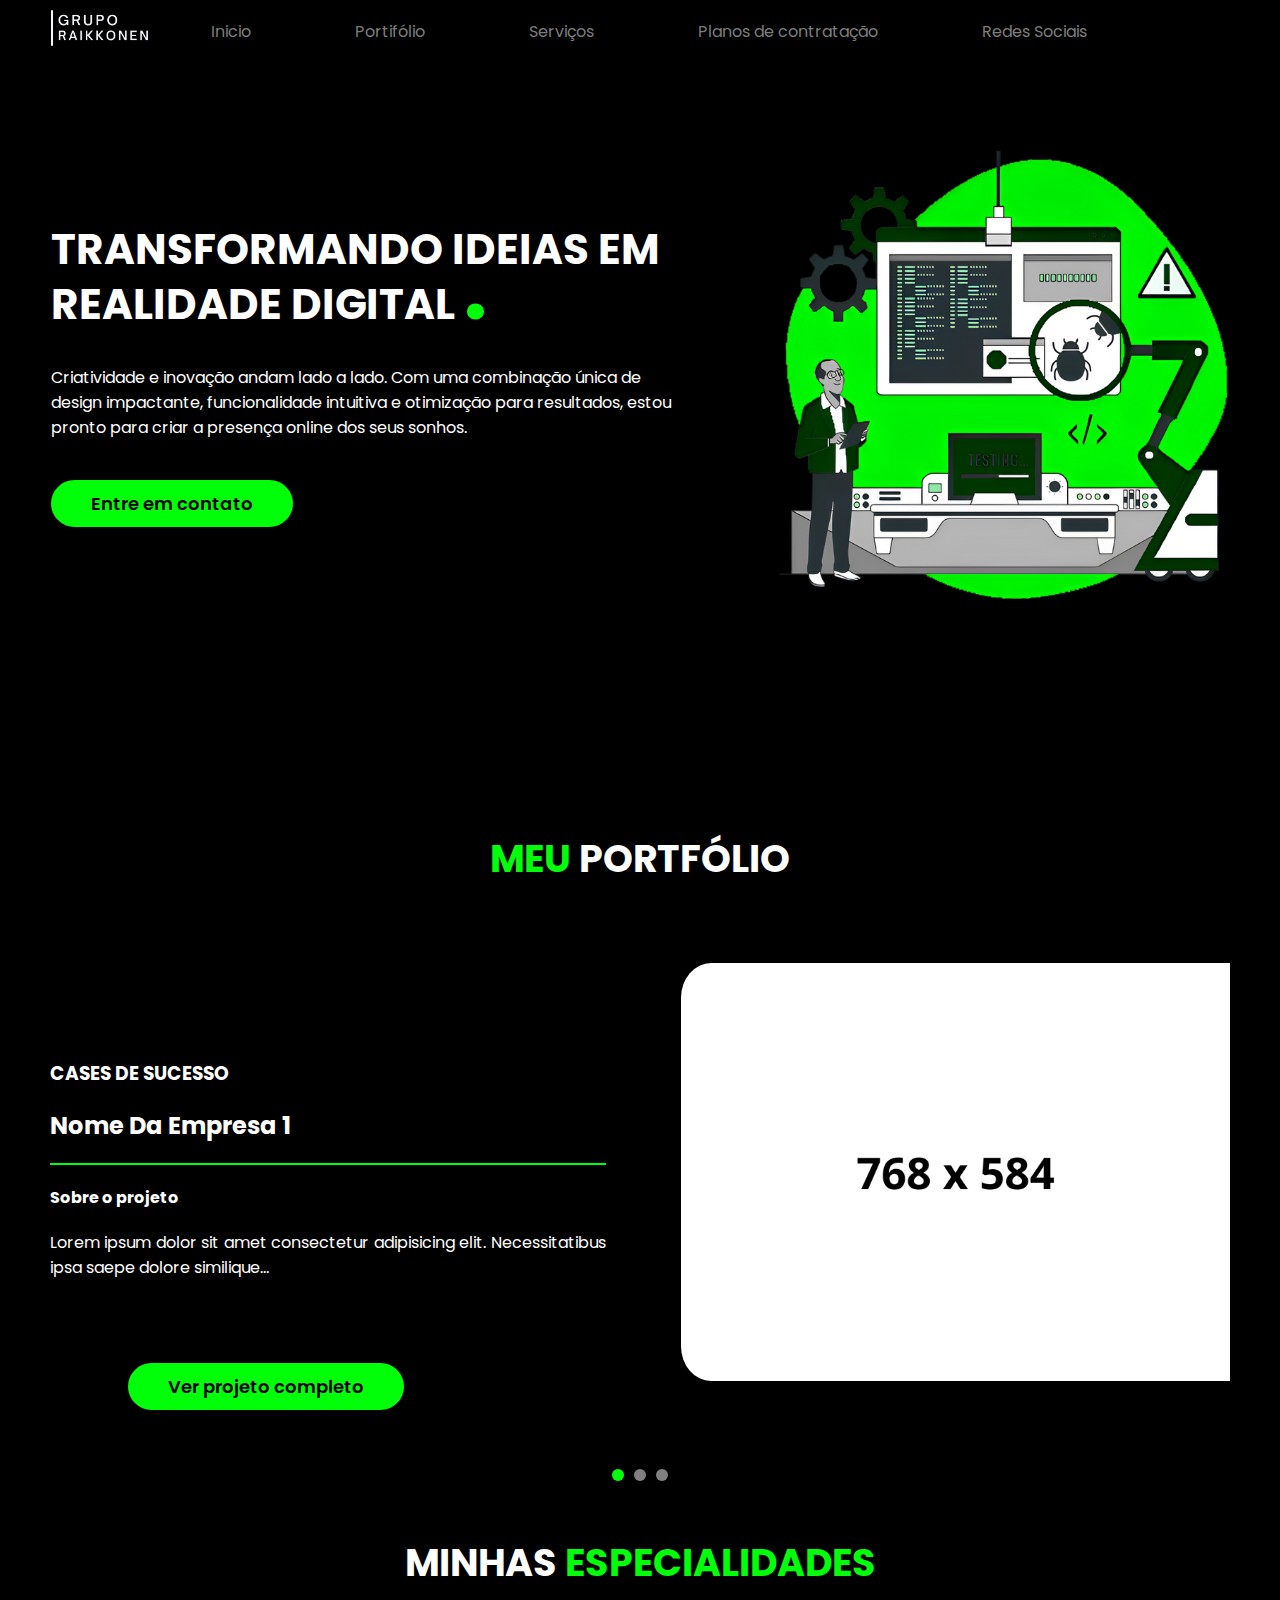
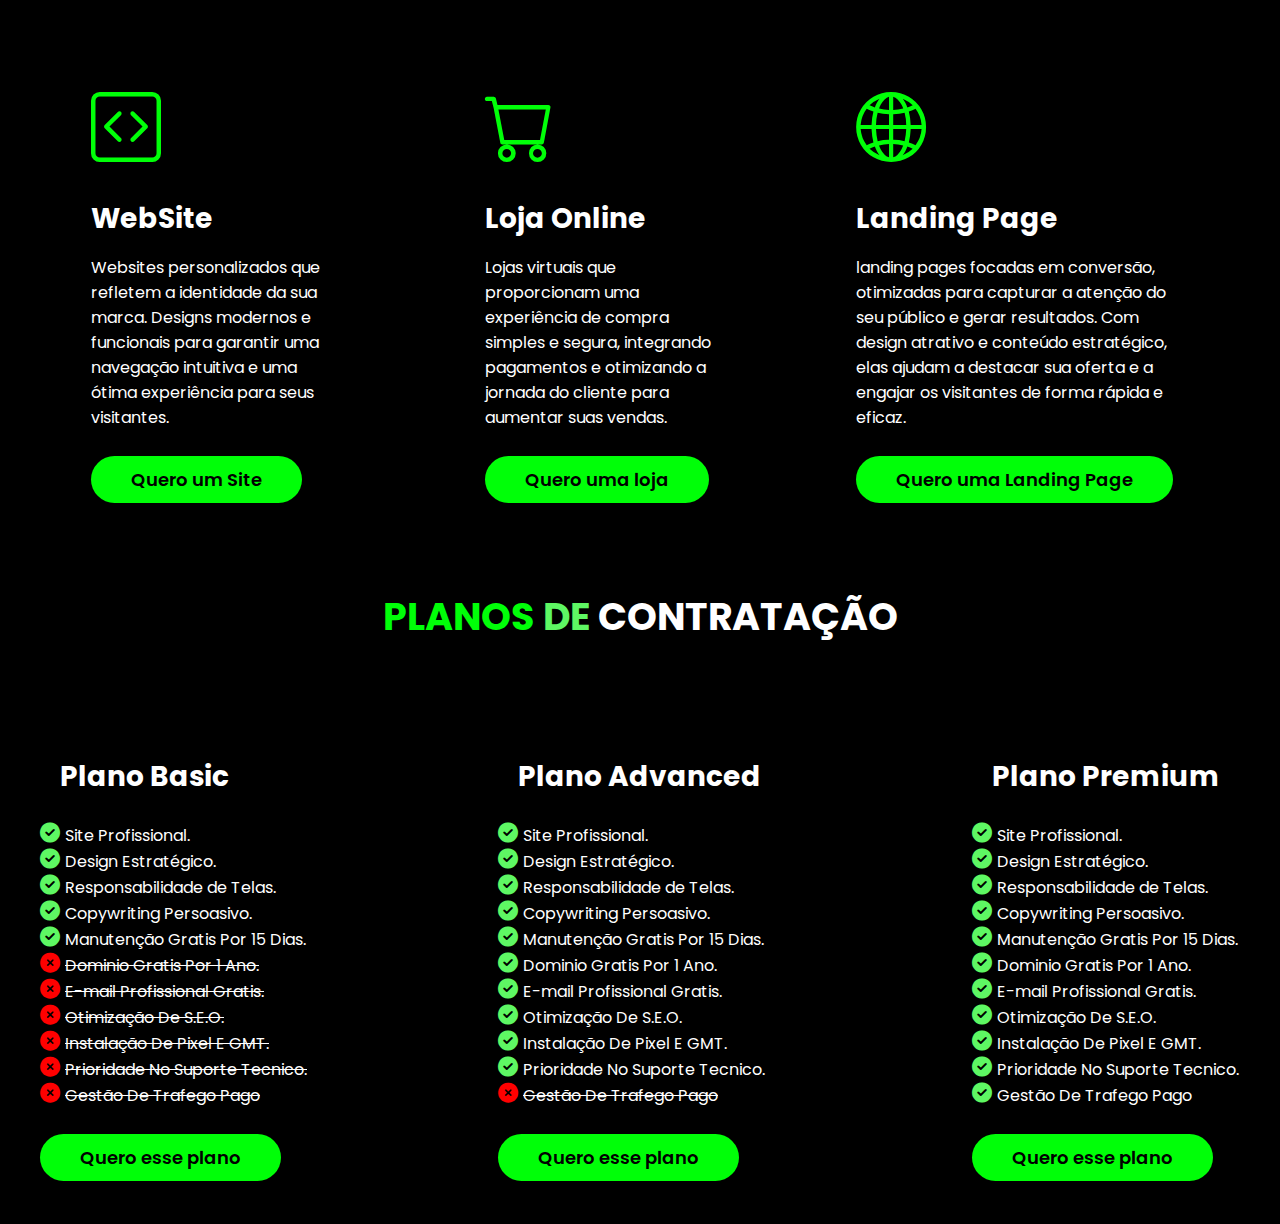
==== index.html @ e83cff98 "Adicionando arquivos html, css e js." ====
<!DOCTYPE html>
<html lang="pt-br">
<head>
    <meta charset="UTF-8" />
    <meta name="viewport" content="width=device-width, initial-scale=1.0" />
    <!--GOOGLE FONTS-->
    <link rel="preconnect" href="https://fonts.googleapis.com" />
    <link rel="preconnect" href="https://fonts.gstatic.com" crossorigin />
    <link rel="shortcut icon" href="../static/imagens/img-index.html/icone_logo.png" type="image/x-icon" />
    <link
        href="https://fonts.googleapis.com/css2?family=Poppins:ital,wght@0,100;0,200;0,300;0,400;0,500;0,600;0,700;0,800;0,900;1,100;1,200;1,300;1,400;1,500;1,600;1,700;1,800;1,900&display=swap"
        rel="stylesheet" />
    <!--FIM GOOGLE FONTS-->
    <!--SWIPERJS CSS-->
    <link rel="stylesheet" href="https://cdn.jsdelivr.net/npm/swiper@11/swiper-bundle.min.css" />
    <!--FIM SWIPERJS CSS-->
    <!--ICONES DOS PLANOS-->
    <link rel="stylesheet" href="https://cdnjs.cloudflare.com/ajax/libs/font-awesome/6.0.0-beta3/css/all.min.css">
    <!--FIM ICONES DOS PLANOS-->
    <!--BOOTSTRAP ICONS-->
    <link rel="stylesheet" href="https://cdn.jsdelivr.net/npm/bootstrap-icons@1.11.3/font/bootstrap-icons.min.css" />
    <!--FIM BOOTSTRAP ICONS-->
    <link rel="stylesheet" href="static/css/home.css" />
    <title>Grupo Raikkonen</title>
</head>

<body>

    <header><!--CABEÇARIO-->
        <div class="interface">

            <div class="logo">
                <a href="">
                    <img src="static/imagens/Logo.png" alt="Logo da empresa" />
                </a>
            </div><!--LOGO-->

            <nav class="menu-desktop">
                <ul>
                    <li><a href="#inicio">Inicio</a></li>
                    <li><a href="#portifolio">Portifólio</a></li>
                    <li><a href="#servicos">Serviços</a></li>
                    <li><a href="#planos">Planos de contratação</a></li>
                    <li><a href="templates/linktree.html">Redes Sociais</a></li>
                </ul>
            </nav><!--MENU-DESKTOP-->

        </div><!--INTERFACE-->
    </header><!--CABEÇARIO-->

    <main>
        <section id="inicio" class="topo-do-site">
            <div class="interface">
                <div class="flex">
                    <div class="txt-topo-site">
                        <h1>TRANSFORMANDO IDEIAS EM REALIDADE DIGITAL <span>.</span></h1>

                        <p>
                            Criatividade e inovação andam lado a lado. Com uma combinação
                            única de design impactante, funcionalidade intuitiva e
                            otimização para resultados, estou pronto para criar a presença
                            online dos seus sonhos.
                        </p>

                        <div class="btn-contato">
                            <a href="https://wa.me/5511945553352?text=Olá+Kaynan,+gostaria+de+um+dos+seus+serviços!"
                                target="_blank">
                                <button>Entre em contato</button>
                            </a>
                        </div><!--BNT-CONTATO-->

                    </div><!--TXT-TOPO-SITE-->

                    <div class="img-topo-site">
                        <img src="static/imagens/img-topo-site.png" alt="Imagem topo do site" />
                    </div><!--IMG-TOPO-SITE-->

                </div><!--FLEX-->
            </div><!--IINTERFACE-->   
        </section><!--TOPO DO SITE-->

        <section id="portifolio" class="portifolio">
            <div class="interface">
                <h1><span>MEU</span> PORTFÓLIO</h1>
                <div class="carousel">
                    <div class="slides">
<!------------------------------------------------------------------------------------------------------------------------------------------------------------------------>
                        <div class="portifolio-box"><!--PRIMEIRO SLIDE-->
                            <div class="texto-container">
                                <h3>CASES DE SUCESSO</h3>
                                <h2>Nome Da Empresa 1</h2>
                                <div class="linha"></div>
                                <h4>Sobre o projeto</h4>
                                <p>
                                    Lorem ipsum dolor sit amet consectetur adipisicing elit.
                                    Necessitatibus ipsa saepe dolore similique...
                                </p>
                                <div class="flex">
                                    <div class="btn-site">
                                        <a href="#" target="_blank">
                                            <button>Ver projeto completo</button>
                                        </a>
                                    </div>
                                </div>
                            </div>
                            <div class="imagem-container">
                                <img src="static/imagens/768 x 584.png" alt="Imagem do Projeto"
                                    class="project-image" />
                            </div>
                        </div><!--FIM PRIMEIRO SLIDE-->

                        <div class="portifolio-box"><!--SEGUNDO SLIDE-->
                            <div class="texto-container">
                                <h3>CASES DE SUCESSO</h3>
                                <h2>Nome Da Empresa 2</h2>
                                <div class="linha"></div>
                                <h4>Sobre o projeto</h4>
                                <p>
                                    Lorem ipsum dolor sit amet consectetur adipisicing elit.
                                    Necessitatibus ipsa saepe dolore similique...
                                </p>
                                <div class="flex">
                                    <div class="btn-site">
                                        <a href="#" target="_blank">
                                            <button>Ver projeto completo</button>
                                        </a>
                                    </div>
                                </div>
                            </div>
                            <div class="imagem-container">
                                <img src="static/imagens/768 x 584.png" alt="Imagem do Projeto"
                                    class="project-image" />
                            </div>
                        </div><!--FIM SEGUNDO SLIDE-->

                        <div class="portifolio-box"><!--TERCEIRO SLIDE-->
                            <div class="texto-container">
                                <h3>CASES DE SUCESSO</h3>
                                <h2>Nome Da Empresa 3</h2>
                                <div class="linha"></div>
                                <h4>Sobre o projeto</h4>
                                <p>
                                    Lorem ipsum dolor sit amet consectetur adipisicing elit.
                                    Necessitatibus ipsa saepe dolore similique...
                                </p>
                                <div class="flex">
                                    <div class="btn-site">
                                        <a href="#" target="_blank">
                                            <button>Ver projeto completo</button>
                                        </a>
                                    </div>
                                </div>
                            </div>
                            <div class="imagem-container">
                                <img src="static/imagens/768 x 584.png" alt="Imagem do Projeto"
                                    class="project-image" />
                            </div>
                        </div><!--FIM TERCEIRO SLIDE-->
                        <!--ADICIONAR MAIS SLIDES AQUI-->
<!------------------------------------------------------------------------------------------------------------------------------------------------------------------------>
                    </div><!--SLIDES-->
                    <div class="pagination"><!-- PONTOS DE NAVEGAÇÃO -->
                    <span class="swiper-pagination-bullet active"></span>
                    <span class="swiper-pagination-bullet"></span>
                    <span class="swiper-pagination-bullet"></span>
                    <!-- ADICIONAR MAIS PONTOS DE NAVEGAÇÃO AQUI-->
<!------------------------------------------------------------------------------------------------------------------------------------------------------------------------>
                </div><!--CAROUSEL-->
            </div><!--INTERFACE-->
        </section><!--PORTIFOLIO-->

        <section id="servicos" class="servicos">
            <div class="interface">
                <h1 class="titulo">MINHAS <span>ESPECIALIDADES</span></h1>
                <div class="flex">

                    <div class="servicos-box">
                        <i class="bi bi-code-square"></i>
                        <h3>WebSite</h3>

                        <p>
                            Websites personalizados que refletem a identidade da sua marca.
                            Designs modernos e funcionais para garantir uma navegação
                            intuitiva e uma ótima experiência para seus visitantes.
                        </p>

                        <br>

                        <div class="btn-contato">
                            <a href="https://wa.me/5511945553352?text=Olá+Kaynan,+gostaria+de+WebSite!" target="_blank">
                                <button>Quero um Site</button>
                            </a>
                        </div><!--BNT-CONTATO-->

                    </div><!--SERVIÇOS-BOX-->

                    <div class="servicos-box">
                        <i class="bi bi-cart"></i>
                        <h3>Loja Online</h3>

                        <p>
                            Lojas virtuais que proporcionam uma experiência de compra
                            simples e segura, integrando pagamentos e otimizando a jornada
                            do cliente para aumentar suas vendas.
                        </p>

                        <br>

                        <div class="btn-contato">
                            <a href="https://wa.me/5511945553352?text=Olá+Kaynan,+gostaria+de+uma+loja+online!"
                                target="_blank">
                                <button>Quero uma loja</button>
                            </a>
                        </div><!--BNT-CONTATO-->

                    </div><!--SERVIÇOS-BOX-->
                    
                    <div class="servicos-box">
                        <i class="bi bi-globe2"></i>
                        <h3>Landing Page</h3>

                        <p>
                            landing pages focadas em conversão, otimizadas para capturar a
                            atenção do seu público e gerar resultados. Com design atrativo e
                            conteúdo estratégico, elas ajudam a destacar sua oferta e a
                            engajar os visitantes de forma rápida e eficaz.
                        </p>

                        <br>

                        <div class="btn-contato">
                            <a href="https://wa.me/5511945553352?text=Olá+Kaynan,+gostaria+de+uma+Landing+Page!"
                                target="_blank">
                                <button>Quero uma Landing Page</button>
                            </a>
                        </div><!--BNT-CONTATO-->

                    </div><!--SERVIÇOS-BOX-->

                </div><!--FLEX-->
            </div><!--INTERFACE-->
        </section><!--SERVIÇOS-->

        <section id="planos" class="planos">
            <div class="interface">
                <h1 class="titulo"><span>PLANOS</span> <span2>DE</span2> CONTRATAÇÃO </h1>
                <div class="flex">

                    <div class="planos-box">
                        <h3>Plano Basic</h3>

                        <ul>
                            <li><i class="fa fa-check-circle"></i>Site Profissional.</li>
                            <li><i class="fa fa-check-circle"></i>Design Estratégico.</li>
                            <li><i class="fa fa-check-circle"></i>Responsabilidade de Telas.</li>
                            <li><i class="fa fa-check-circle"></i>Copywriting Persoasivo.</li>
                            <li><i class="fa fa-check-circle"></i>Manutenção Gratis Por 15 Dias.</li>
                            <li><i class="fa fa-times-circle"></i><del>Dominio Gratis Por 1 Ano.</del></li>
                            <li><i class="fa fa-times-circle"></i><del>E-mail Profissional Gratis.</del></li>
                            <li><i class="fa fa-times-circle"></i><del>Otimização De S.E.O.</del></li>
                            <li><i class="fa fa-times-circle"></i><del>Instalação De Pixel E GMT.</del></li>
                            <li><i class="fa fa-times-circle"></i><del>Prioridade No Suporte Tecnico.</del></li>
                            <li><i class="fa fa-times-circle"></i><del>Gestão De Trafego Pago</del></li>
                        </ul>

                        <br>

                        <div class="btn-contato">
                            <a href="https://wa.me/5511945553352?text=Olá+Kaynan,+gostaria+de+saber+mais+sobre+o+plano+basic!"
                                target="_blank">
                                <button>Quero esse plano</button>
                            </a>
                        </div><!--BNT-CONTATO-->

                    </div><!--PLANOS-BOX "BASIC"-->

                    <div class="planos-box">
                        <h3>Plano Advanced</h3>

                        <ul>
                            <li><i class="fa fa-check-circle"></i> Site Profissional.</li>
                            <li><i class="fa fa-check-circle"></i> Design Estratégico.</li>
                            <li><i class="fa fa-check-circle"></i> Responsabilidade de Telas.</li>
                            <li><i class="fa fa-check-circle"></i> Copywriting Persoasivo.</li>
                            <li><i class="fa fa-check-circle"></i> Manutenção Gratis Por 15 Dias.</li>
                            <li><i class="fa fa-check-circle"></i> Dominio Gratis Por 1 Ano.</li>
                            <li><i class="fa fa-check-circle"></i> E-mail Profissional Gratis.</li>
                            <li><i class="fa fa-check-circle"></i> Otimização De S.E.O.</li>
                            <li><i class="fa fa-check-circle"></i> Instalação De Pixel E GMT.</li>
                            <li><i class="fa fa-check-circle"></i> Prioridade No Suporte Tecnico.</li>
                            <li><i class="fa fa-times-circle"></i><del> Gestão De Trafego Pago</del></li>
                        </ul>

                        <br>

                        <div class="btn-contato">
                            <a href="https://wa.me/5511945553352?text=Olá+Kaynan,+gostaria+de+saber+mais+sobre+o+plano+advanced!"
                                target="_blank">
                                <button>Quero esse plano</button>
                            </a>
                        </div><!--BNT-CONTATO-->

                    </div><!--PLANOS-BOX "ADVANCED"-->

                    <div class="planos-box">
                        <h3>Plano Premium</h3>

                        <ul>
                            <li><i class="fa fa-check-circle"></i>Site Profissional.</li>
                            <li><i class="fa fa-check-circle"></i>Design Estratégico.</li>
                            <li><i class="fa fa-check-circle"></i>Responsabilidade de Telas.</li>
                            <li><i class="fa fa-check-circle"></i>Copywriting Persoasivo.</li>
                            <li><i class="fa fa-check-circle"></i>Manutenção Gratis Por 15 Dias.</li>
                            <li><i class="fa fa-check-circle"></i>Dominio Gratis Por 1 Ano.</li>
                            <li><i class="fa fa-check-circle"></i>E-mail Profissional Gratis.</li>
                            <li><i class="fa fa-check-circle"></i>Otimização De S.E.O.</li>
                            <li><i class="fa fa-check-circle"></i>Instalação De Pixel E GMT.</li>
                            <li><i class="fa fa-check-circle"></i>Prioridade No Suporte Tecnico.</li>
                            <li><i class="fa fa-check-circle"></i>Gestão De Trafego Pago</li>
                        </ul>

                        <br>

                        <div class="btn-contato">
                            <a href="https://wa.me/5511945553352?text=Olá+Kaynan,+gostaria+de+saber+mais+sobre+o+plano+premium!"
                                target="_blank">
                                <button>Quero esse plano</button>
                            </a>
                        </div><!--BNT-CONTATO-->

                    </div><!--PLANOS-BOX "PREMIUM"-->

                </div><!--FLEX-->
            </div><!--INTERFACE-->

        </section><!--PLANOS-->

        <script src="static/javascript/portifolio.js"></script>

    </main>
</body>

</html>
---- static/css/home.css ----
/* Estilo Geral */
* {
    margin: 0;
    padding: 0;
    box-sizing: border-box;
    font-family: "Poppins", serif;
    margin-bottom: 1px;
}

body {
    background-color: #000;
    height: 100vh;
}

.interface {
    max-width: 1280px;
    margin: 0 auto;
}

.flex {
    display: flex;
}

.btn-contato button {
    padding: 10px 40px;
    font-size: 18px;
    font-weight: 600;
    background-color: #00ff08;
    border: 0;
    border-radius: 30px;
    cursor: pointer;
    transition: background-color 0.3s, transform 0.2s;
}

h2.titulo {
    color: #fff;
    font-size: 38px;
    text-align: center;
}

h2.titulo span {
    color: #00ff08;
}

button:hover {
    box-shadow: 0px 0px 8px #00ff08;
    transform: scale(1.05);
}





/* Estilo Do Cabeçario */
header {
    padding: 10px 4%;
    top: 0;
    position: fixed;
    width: 100%;
    z-index: 10;
    background-color: #000;
    font-size: 16px;
}

header>.interface {
    display: flex;
    align-items: center;
    justify-content: flex-start;
}

header a {
    color: #7d7d7d;
    text-decoration: none;
    display: inline-block;
    transition: .2s;
}

header a:hover {
    color: #fff;
    transform: scale(1.05);
}

header nav ul {
    list-style-type: none;
}

header nav ul li {
    display: inline-block;
    padding: 0 40px;
    margin-left: 20px;
}

header .interface .logo img {
    width: 100px;
    height: auto;
}





/* Estilo Topo Do Site */
section.topo-do-site {
    padding: 40px 4%;
    margin-top: 110px;
    margin-bottom: 180px;
}

section.topo-do-site .flex {
    align-items: center;
    justify-content: center;
    gap: 90px;
}

.topo-do-site h1 {
    color: #fff;
    font-size: 42px;
    line-height: 40px;
}

.topo-do-site h1 span {
    color: #00ff08;
    font-size: 84px;
}

.topo-do-site p {
    color: #fff;
    margin: 40px 0;
}

.topo-do-site img {
    position: relative;
    animation: flutuar 2s ease-in-out infinite alternate;
}

@keyframes flutuar {
    0% {
        top: 0;
    }

    100% {
        top: 30px;
    }
}





/* PORTIFOLIO */
.portifolio-box {
    border-radius: 30px;
    padding-top: 50px;
    padding-bottom: 50px;
    padding-left: 50px;
    padding-right: 50px;
    display: flex;
    justify-content: center;
    align-items: center;
    position: relative;
    transition: transform 1s ease-in-out;
    flex-shrink: 0;
    width: 100%;
    box-sizing: border-box;
    margin-top: 10px;
    margin-bottom: 50px;
}

.carousel {
    display: flex;
    overflow: hidden;
    position: relative;
    width: 100%;
}

.slides {
    display: flex;
    transition: transform 1s ease-in-out;
}

.portifolio-box {
    flex: 0 0 100%;
}

.portifolio-box:hover {
    transform: scale(1.05);
    transition: .3s;
}

.btn-site {
    position: absolute;
    bottom: 30px;
    left: 10%;
    transform: translateX(0);
}

.portifolio h1 {
    color: #fff;
    font-size: 38px;
    text-align: center;
}

.portifolio h1 span {
    color: #00ff08;
}

.texto-container {
    display: flex;
    flex-direction: column;
    max-width: 70%;
    text-align: justify;
    color: #fff;
    margin: 0 auto;
}

.texto-container h3,
.texto-container h2,
.texto-container h4,
.texto-container p {
    margin: 10px 0;
}

.linha {
    border-top: 2px solid #00ff08;
    margin: 10px 0;
}

.imagem-container {
    display: flex;
    justify-content: center;
    align-items: center;
    margin-left: 70px;
    max-width: 100%;
}

.project-image {
    max-width: 100%;
    height: auto;
    margin-top: 15px;
    margin-bottom: 10px;
    border-left: 5px solid #000;
    border-top-left-radius: 35px;
    border-bottom-left-radius: 35px;
}

.flex {
    display: flex;
    justify-content: space-between;
    width: 100%;
}

.btn-site button {
    padding: 10px 40px;
    font-size: 18px;
    font-weight: 600;
    background-color: #00ff08;
    border: 0;
    border-radius: 30px;
    cursor: pointer;
    transition: .2s;
}

.btn-site button:hover {
    background-color: #00cc06;
}

.pagination {
    position: absolute;
    bottom: 10px;
    left: 50%;
    transform: translateX(-50%);
    display: flex;
    gap: 10px;
    z-index: 1;
}

.swiper-pagination-bullet {
    width: 12px;
    height: 12px;
    border-radius: 50%;
    background-color: #fff;
    cursor: pointer;
    opacity: 0.5;
    transition: opacity 0.3s;
}

.swiper-pagination-bullet.active {
    opacity: 1;
    background-color: #00ff08;
}

@media (max-width: 768px) {
    .portifolio-box {
        flex-direction: column;
        align-items: center;
        padding: 20px;
    }

    .imagem-container {
        margin-left: 0;
        margin-top: 20px;
    }

    .project-image {
        max-width: 100%;
    }

    .texto-container {
        max-width: 100%;
    }
}

section.servicos {
    padding: 40px 4%;

}

section.servicos .flex {
    gap: 60px;
}

.servicos .servicos-box {
    color: #fff;
    padding: 40px;
    border-radius: 20px;
    margin-top: 45px;
    transition: .2s;
}

.servicos .servicos-box:hover {
    transform: scale(1.05);
    box-shadow: 0 0 60px #ffffff77;
}

.servicos .servicos-box i {
    font-size: 70px;
    color: #00ff08;
}

.servicos .servicos-box h3 {
    font-size: 28px;
    margin: 15px 0;
}

.servicos h1 {
    color: #fff;
    font-size: 38px;
    text-align: center;
}

.servicos h1 span {
    color: #00ff08;
}





/* palnos */
.planos h1 {
    color: #fff;
    font-size: 38px;
    text-align: center;
}

.planos h1 span {
    color: #00ff08;
}

.planos h1 span2 {
    color: #5ef763;
}

.planos h3 {
    color: #fff;
    padding: 10px 20px;
}

.planos ul li {
    color: #fff;
    list-style-type: none;
    padding-left: 25px;
    position: relative;
}

.planos ul li i {
    position: absolute;
    left: 0;
    top: 0;
    font-size: 20px;
    color: #5ef763;
}

.planos .planos-box {
    color: #fff;
    padding: 40px;
    border-radius: 20px;
    margin-top: 45px;
    transition: .2s;
}

.planos .planos-box:hover {
    transform: scale(1.05);
    box-shadow: 0 0 60px #ffffff77;
}

.planos .planos-box h3 {
    margin: 15px 0;
    font-size: 28px;
}

.planos ul li i.fa-times-circle {
    color: red;
}
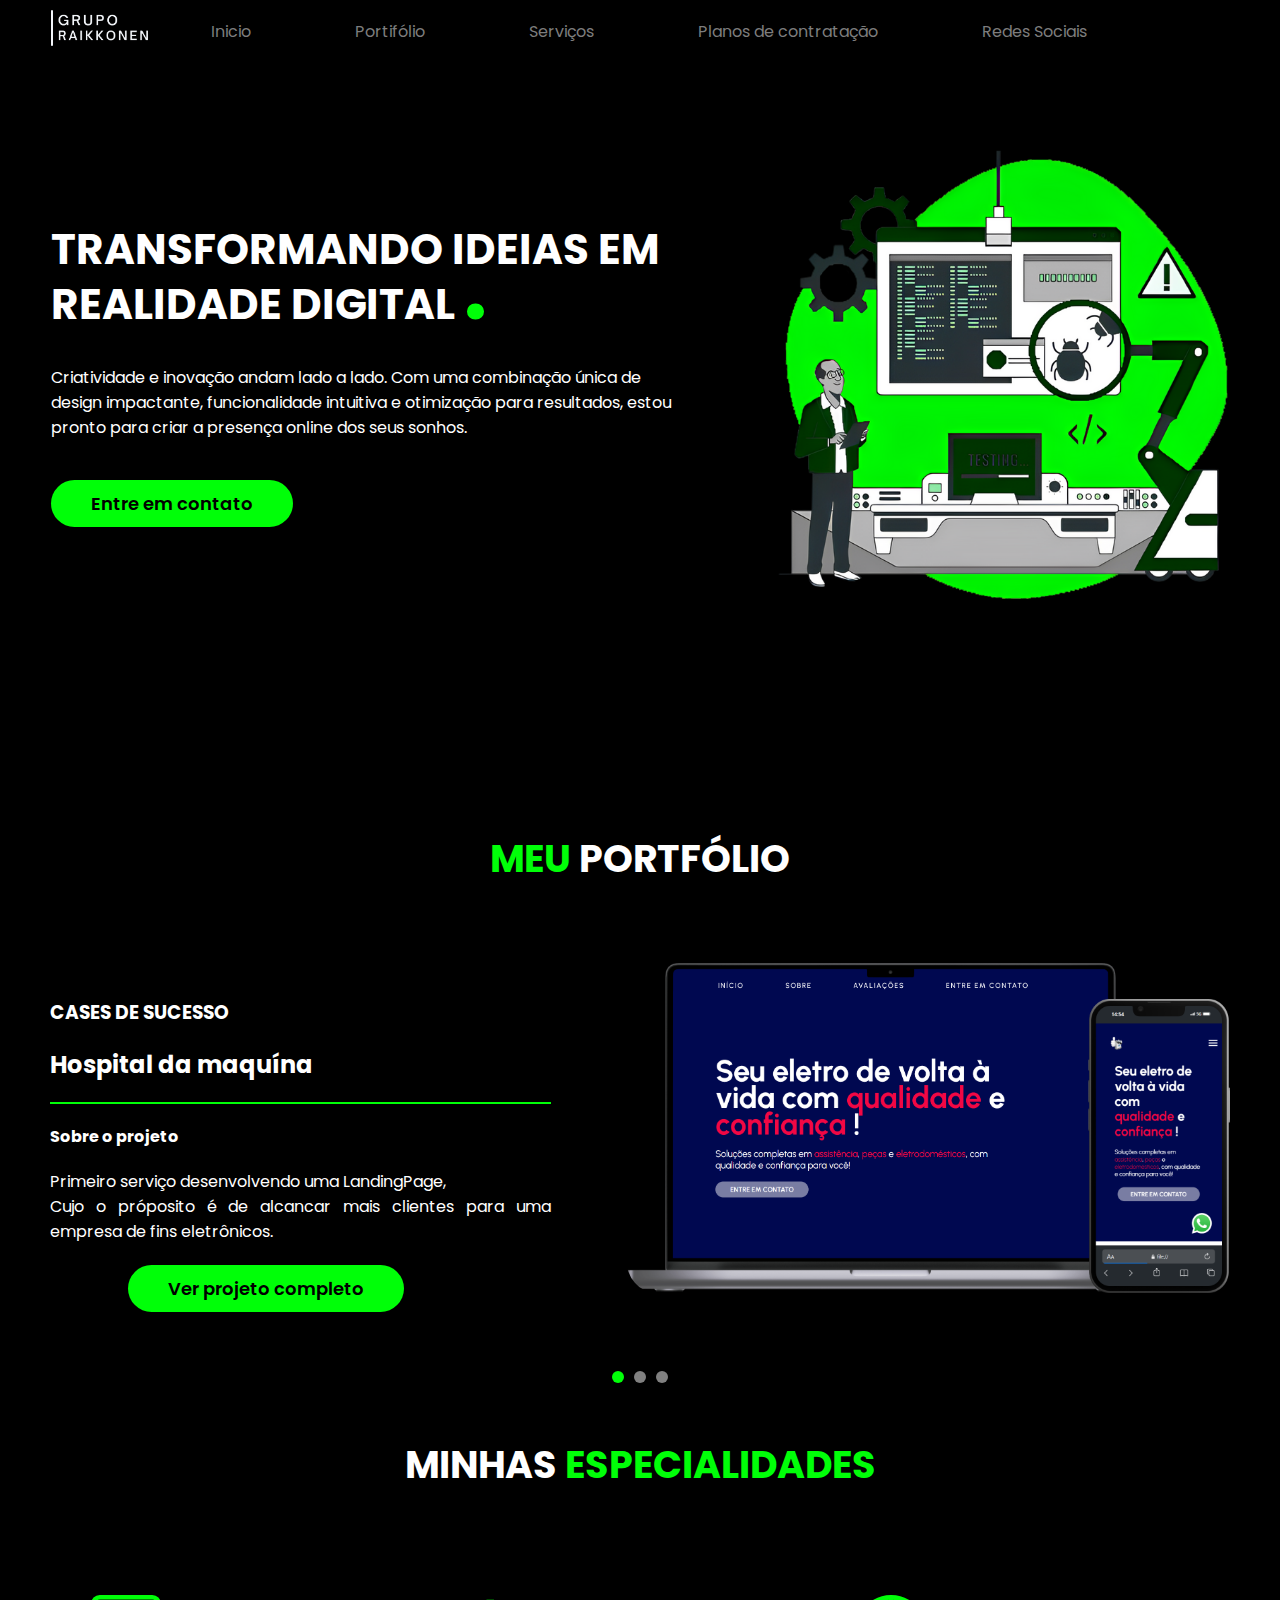
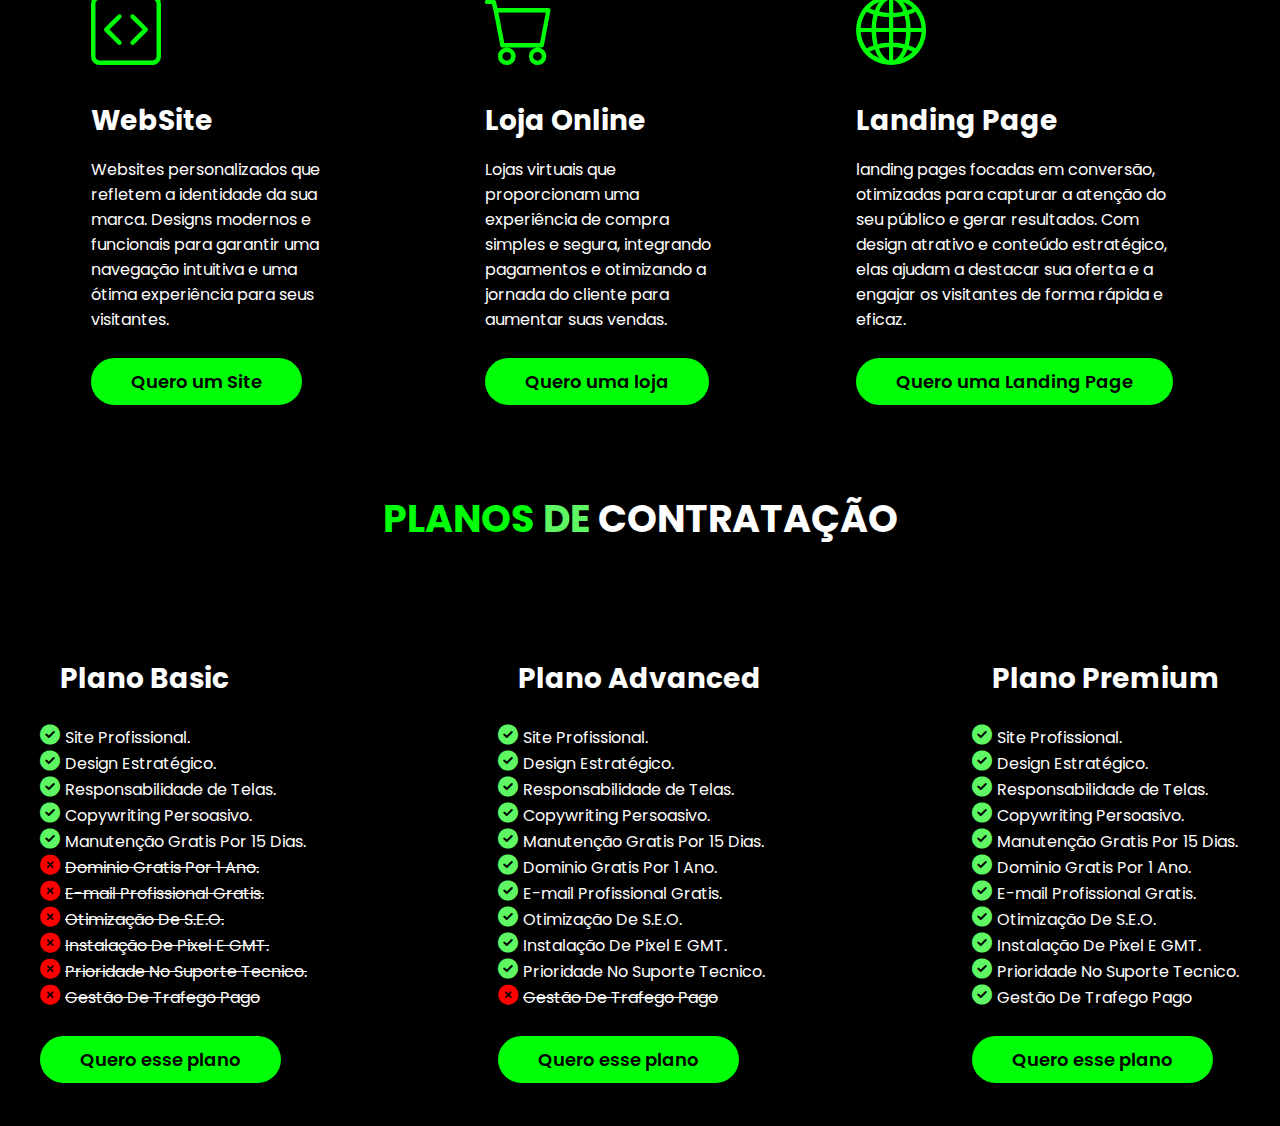
==== commit 9032bb8c: "adicionando imagem primeiro projeto" ====
--- a/index.html
+++ b/index.html
@@ -88,23 +88,22 @@
                         <div class="portifolio-box"><!--PRIMEIRO SLIDE-->
                             <div class="texto-container">
                                 <h3>CASES DE SUCESSO</h3>
-                                <h2>Nome Da Empresa 1</h2>
+                                <h2>Hospital da maquína</h2>
                                 <div class="linha"></div>
                                 <h4>Sobre o projeto</h4>
                                 <p>
-                                    Lorem ipsum dolor sit amet consectetur adipisicing elit.
-                                    Necessitatibus ipsa saepe dolore similique...
+                                    Primeiro serviço desenvolvendo uma LandingPage, <br> Cujo o próposito é de alcancar mais clientes para uma empresa de fins eletrônicos.
                                 </p>
                                 <div class="flex">
                                     <div class="btn-site">
-                                        <a href="#" target="_blank">
+                                        <a href="https://krkaynan.github.io/landing-page-hospital-da-maquina/" target="_blank">
                                             <button>Ver projeto completo</button>
                                         </a>
                                     </div>
                                 </div>
                             </div>
                             <div class="imagem-container">
-                                <img src="static/imagens/768 x 584.png" alt="Imagem do Projeto"
+                                <img src="static/imagens/hospital-da-maquina.png" alt="Imagem do Projeto"
                                     class="project-image" />
                             </div>
                         </div><!--FIM PRIMEIRO SLIDE-->
--- a/static/css/home.css
+++ b/static/css/home.css
@@ -235,9 +235,10 @@
 
 .project-image {
     max-width: 100%;
-    height: auto;
+    height: 330px;
+    width: 800px;
     margin-top: 15px;
-    margin-bottom: 10px;
+    margin-bottom: 0px;
     border-left: 5px solid #000;
     border-top-left-radius: 35px;
     border-bottom-left-radius: 35px;
